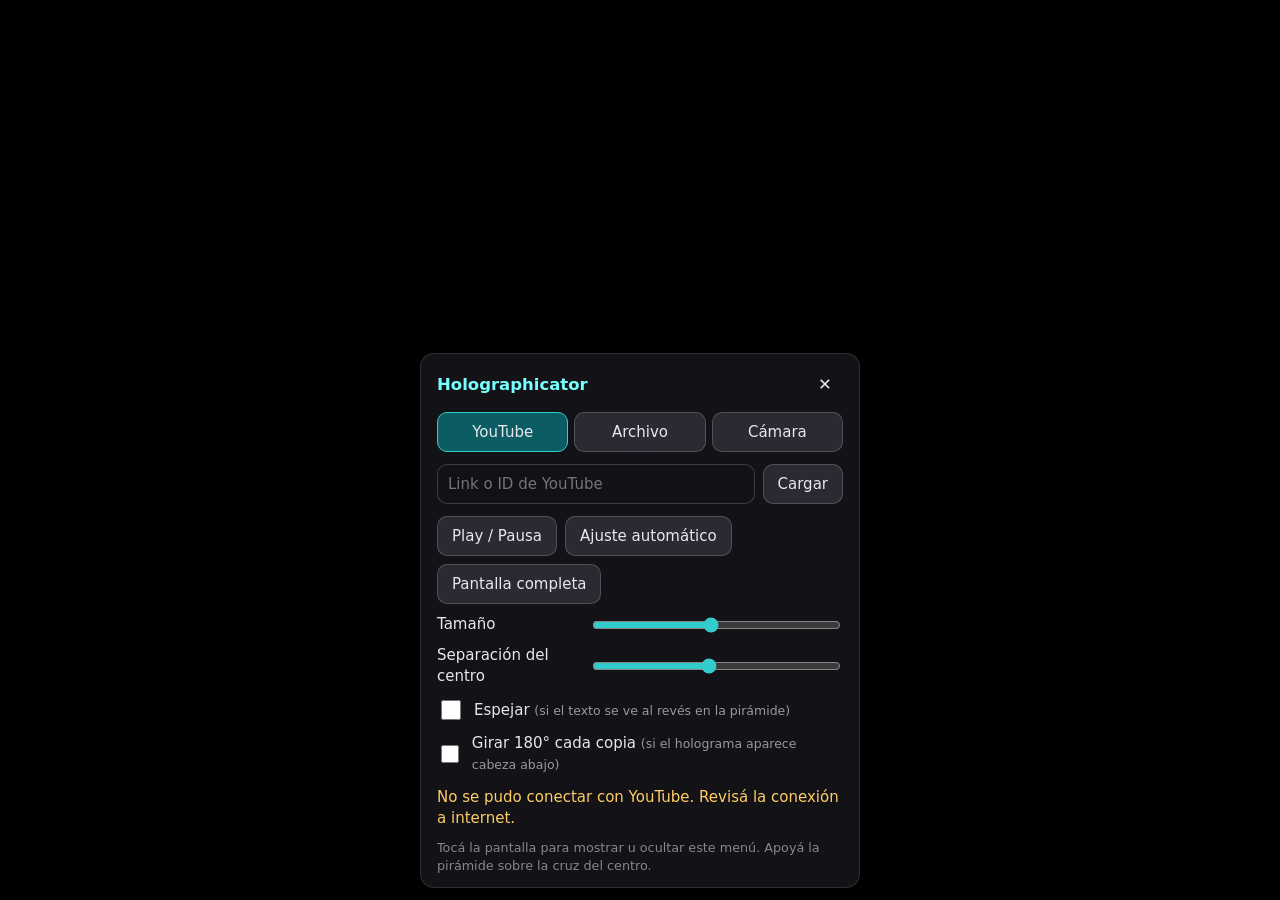
==== index.html @ efc8efd7 "Rewrite as Android app with YouTube, local file and camera modes - Move the web app to web/: no jQue" ====
<!DOCTYPE html>
<html lang="es">
<head>
  <meta charset="utf-8">
  <meta name="viewport" content="width=device-width, initial-scale=1, viewport-fit=cover">
  <meta name="theme-color" content="#000000">
  <meta name="referrer" content="strict-origin-when-cross-origin">
  <title>Holographicator</title>
  <link rel="stylesheet" href="style.css">
</head>
<body class="panel-open">
  <canvas id="canvas" hidden></canvas>
  <div id="yt-stage" hidden></div>
  <div id="tap-layer"></div>
  <div id="guide" aria-hidden="true"></div>

  <aside id="panel">
    <header>
      <h1>Holographicator</h1>
      <button id="close-panel" class="icon" type="button" aria-label="Ocultar menú">✕</button>
    </header>

    <div class="tabs" role="tablist">
      <button type="button" role="tab" data-mode="youtube">YouTube</button>
      <button type="button" role="tab" data-mode="file">Archivo</button>
      <button type="button" role="tab" data-mode="camera">Cámara</button>
    </div>

    <section data-for="youtube">
      <form id="yt-form" class="row">
        <input id="yt-url" type="text" inputmode="url" autocomplete="off" spellcheck="false"
               placeholder="Link o ID de YouTube">
        <button type="submit">Cargar</button>
      </form>
    </section>

    <section data-for="file">
      <div class="row">
        <label class="button">
          Elegir video o imagen
          <input id="file-input" type="file" accept="video/*,image/*" hidden>
        </label>
        <span id="file-name"></span>
      </div>
    </section>

    <section data-for="camera">
      <div class="row">
        <button id="camera-switch" type="button">Cambiar cámara</button>
      </div>
    </section>

    <section class="controls">
      <div class="row">
        <button id="play" type="button">Play / Pausa</button>
        <button id="auto-fit" type="button">Ajuste automático</button>
        <button id="fullscreen" type="button">Pantalla completa</button>
      </div>
      <label class="range">
        <span>Tamaño</span>
        <input id="size" type="range" min="0.1" max="1" step="0.005">
      </label>
      <label class="range">
        <span>Separación del centro</span>
        <input id="gap" type="range" min="0" max="0.5" step="0.0025">
      </label>
      <label class="check">
        <input id="mirror" type="checkbox">
        <span>Espejar <small>(si el texto se ve al revés en la pirámide)</small></span>
      </label>
      <label class="check">
        <input id="inward" type="checkbox">
        <span>Girar 180° cada copia <small>(si el holograma aparece cabeza abajo)</small></span>
      </label>
    </section>

    <p id="status" role="status"></p>
    <p class="hint">Tocá la pantalla para mostrar u ocultar este menú. Apoyá la pirámide sobre la cruz del centro.</p>
  </aside>

  <script src="app.js"></script>
</body>
</html>
---- style.css ----
*, *::before, *::after {
  box-sizing: border-box;
}

[hidden] {
  display: none !important;
}

html, body {
  margin: 0;
  height: 100%;
  overflow: hidden;
  background: #000;
  color: #e8e8ec;
  font: 15px/1.4 system-ui, -apple-system, "Segoe UI", Roboto, sans-serif;
  -webkit-tap-highlight-color: transparent;
  touch-action: manipulation;
}

#canvas, #yt-stage, #tap-layer {
  position: fixed;
  inset: 0;
}

#canvas {
  display: block;
  width: 100%;
  height: 100%;
}

#yt-stage {
  overflow: hidden;
}

#tap-layer {
  z-index: 1;
}

/* Each slot is a large square centered on the screen, clipped to the
   triangular sector that its copy owns, so neighbouring copies never overlap. */
.slot {
  position: absolute;
  transform-origin: 50% 50%;
  clip-path: polygon(50% 50%, 0 0, 100% 0);
  pointer-events: none;
}

.copy {
  position: absolute;
  background: #000;
  transform-origin: 50% 50%;
}

.copy > * {
  position: absolute;
  inset: 0;
  width: 100%;
  height: 100%;
  border: 0;
  pointer-events: none;
}

#guide {
  display: none;
  position: fixed;
  z-index: 2;
  left: 50%;
  top: 50%;
  width: 28px;
  height: 28px;
  margin: -14px 0 0 -14px;
  pointer-events: none;
}

#guide::before, #guide::after {
  content: "";
  position: absolute;
  background: rgba(0, 255, 255, 0.75);
}

#guide::before {
  left: 50%;
  top: 0;
  bottom: 0;
  width: 1px;
}

#guide::after {
  top: 50%;
  left: 0;
  right: 0;
  height: 1px;
}

body.panel-open #guide {
  display: block;
}

#panel {
  display: none;
  position: fixed;
  z-index: 3;
  left: 50%;
  bottom: max(12px, env(safe-area-inset-bottom));
  transform: translateX(-50%);
  width: min(440px, calc(100% - 24px));
  max-height: calc(100% - 24px);
  overflow-y: auto;
  padding: 12px 16px;
  background: rgba(20, 20, 26, 0.9);
  border: 1px solid rgba(255, 255, 255, 0.12);
  border-radius: 14px;
  backdrop-filter: blur(8px);
}

body.panel-open #panel {
  display: block;
}

@media (orientation: landscape) and (max-height: 560px) {
  #panel {
    left: auto;
    right: max(12px, env(safe-area-inset-right));
    top: 12px;
    bottom: 12px;
    transform: none;
    width: min(340px, 45%);
  }
}

#panel header {
  display: flex;
  align-items: center;
  justify-content: space-between;
}

h1 {
  margin: 0;
  font-size: 1.1rem;
  font-weight: 600;
  color: #7ff;
}

section {
  margin-top: 12px;
}

.row {
  display: flex;
  flex-wrap: wrap;
  align-items: center;
  gap: 8px;
}

button, .button {
  display: inline-flex;
  align-items: center;
  justify-content: center;
  min-height: 40px;
  padding: 8px 14px;
  border: 1px solid rgba(255, 255, 255, 0.18);
  border-radius: 10px;
  background: #2a2a33;
  color: inherit;
  font: inherit;
  cursor: pointer;
}

button:active, .button:active {
  background: #3a3a46;
}

button.icon {
  min-height: 36px;
  width: 36px;
  padding: 0;
  background: transparent;
  border: 0;
  font-size: 1.1rem;
}

.tabs {
  display: grid;
  grid-template-columns: repeat(3, 1fr);
  gap: 6px;
  margin-top: 10px;
}

.tabs button[aria-selected="true"] {
  background: #0b5d63;
  border-color: #3cc;
}

input[type="text"] {
  flex: 1;
  min-width: 0;
  min-height: 40px;
  padding: 8px 10px;
  border: 1px solid rgba(255, 255, 255, 0.18);
  border-radius: 10px;
  background: #111116;
  color: inherit;
  font: inherit;
}

#file-name {
  overflow: hidden;
  text-overflow: ellipsis;
  white-space: nowrap;
  max-width: 100%;
  color: #aaa;
}

.range, .check {
  display: flex;
  align-items: center;
  gap: 10px;
  margin-top: 10px;
}

.range span {
  flex: 0 0 9.5em;
}

.range input {
  flex: 1;
  min-width: 0;
  accent-color: #3cc;
}

.check input {
  width: 20px;
  height: 20px;
  accent-color: #3cc;
}

small {
  color: #999;
}

#status {
  margin: 12px 0 0;
  color: #fc6;
}

#status:empty {
  display: none;
}

.hint {
  margin: 10px 0 0;
  font-size: 0.85rem;
  color: #888;
}
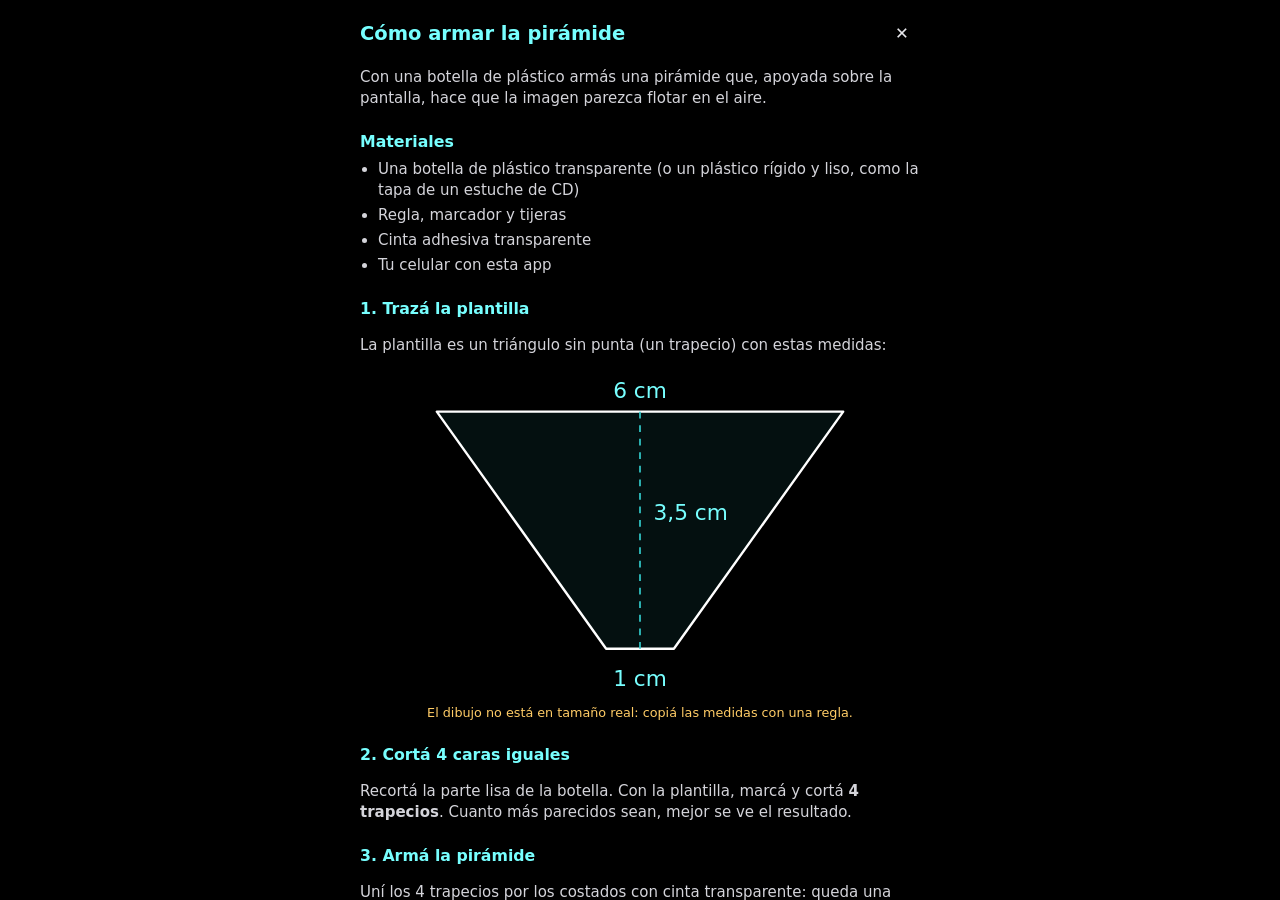
==== commit a8275ca8: "Add in-app guide to build the pyramid - New help screen with materials, steps, a diagram of where to" ====
--- a/index.html
+++ b/index.html
@@ -75,8 +75,83 @@
     </section>
 
     <p id="status" role="status"></p>
+    <button id="open-help" class="accent wide" type="button">📐 Cómo armar la pirámide</button>
     <p class="hint">Tocá la pantalla para mostrar u ocultar este menú. Apoyá la pirámide sobre la cruz del centro.</p>
   </aside>
+
+  <div id="help" role="dialog" aria-modal="true" aria-labelledby="help-title" hidden>
+    <div class="help-inner">
+      <header>
+        <h2 id="help-title">Cómo armar la pirámide</h2>
+        <button id="close-help" class="icon" type="button" aria-label="Cerrar ayuda">✕</button>
+      </header>
+
+      <p>Con una botella de plástico armás una pirámide que, apoyada sobre la pantalla, hace que la imagen parezca flotar en el aire.</p>
+
+      <h3>Materiales</h3>
+      <ul>
+        <li>Una botella de plástico transparente (o un plástico rígido y liso, como la tapa de un estuche de CD)</li>
+        <li>Regla, marcador y tijeras</li>
+        <li>Cinta adhesiva transparente</li>
+        <li>Tu celular con esta app</li>
+      </ul>
+
+      <h3>1. Trazá la plantilla</h3>
+      <p>La plantilla es un triángulo sin punta (un trapecio) con estas medidas:</p>
+      <figure class="template">
+        <div class="template-scroll">
+          <svg id="template-svg" viewBox="-1 -6 62 48" role="img" aria-label="Plantilla: trapecio de 6 cm de base mayor, 1 cm de base menor y 3,5 cm de alto">
+            <polygon class="cut" points="0,0 60,0 35,35 25,35" />
+            <line class="axis" x1="30" y1="0" x2="30" y2="35" />
+            <text x="30" y="-2">6 cm</text>
+            <text x="30" y="40.5">1 cm</text>
+            <text x="32" y="16" class="side">3,5 cm</text>
+          </svg>
+        </div>
+        <figcaption id="template-caption"></figcaption>
+      </figure>
+
+      <h3>2. Cortá 4 caras iguales</h3>
+      <p>Recortá la parte lisa de la botella. Con la plantilla, marcá y cortá <strong>4 trapecios</strong>. Cuanto más parecidos sean, mejor se ve el resultado.</p>
+
+      <h3>3. Armá la pirámide</h3>
+      <p>Uní los 4 trapecios por los costados con cinta transparente: queda una pirámide sin punta, con un cuadrado grande de 6 cm arriba y uno chico de 1 cm abajo. Que los bordes queden bien pegados y la pirámide firme.</p>
+
+      <h3>4. Elegí qué mostrar</h3>
+      <p>Cerrá esta ayuda y elegí un video de YouTube, uno del celular o la cámara. Los videos con <strong>fondo negro</strong> son los que mejor quedan.</p>
+
+      <h3>5. Mirá el holograma</h3>
+      <figure class="diagram">
+        <svg viewBox="0 0 120 120" role="img" aria-label="La pirámide va apoyada con el cuadrado chico sobre la cruz del centro">
+          <rect class="screen" x="1" y="1" width="118" height="118" rx="8" />
+          <rect class="copy" x="44" y="14" width="32" height="18" />
+          <rect class="copy" x="44" y="88" width="32" height="18" />
+          <rect class="copy" x="14" y="44" width="18" height="32" />
+          <rect class="copy" x="88" y="44" width="18" height="32" />
+          <path class="pyramid" d="M30,30 H90 V90 H30 Z M55,55 H65 V65 H55 Z M30,30 L55,55 M90,30 L65,55 M90,90 L65,65 M30,90 L55,65" />
+          <path class="cross" d="M60,54 V66 M54,60 H66" />
+        </svg>
+      </figure>
+      <p>Apagá la luz, poné el celular acostado y apoyá la pirámide <strong>con el cuadrado chico hacia abajo</strong>, justo sobre la cruz celeste del centro. Mirala desde un costado, a la altura de la pirámide: la imagen aparece flotando adentro.</p>
+
+      <h3>Si no se ve bien</h3>
+      <ul>
+        <li>Imágenes cortadas o fuera de las caras: tocá <strong>Ajuste automático</strong> o mové <strong>Tamaño</strong> y <strong>Separación del centro</strong>.</li>
+        <li>El holograma aparece cabeza abajo: activá <strong>Girar 180° cada copia</strong>.</li>
+        <li>El texto se lee al revés: activá <strong>Espejar</strong>.</li>
+        <li>Imagen borrosa o deformada: usá un plástico más liso y transparente, sin rayas.</li>
+      </ul>
+
+      <h3>¿Es un holograma de verdad?</h3>
+      <p>No: es una <strong>proyección estereográfica</strong>. La luz de las 4 imágenes se refleja en las caras de la pirámide y coincide en el centro, donde parece formarse una imagen con volumen. Si tapás una cara, esa parte de la imagen deja de verse; en un holograma real no pasa eso.</p>
+
+      <p class="source">Pasos basados en la guía de Parque Explora:
+        <a href="https://www.parqueexplora.org/aprende/como-hacer-un-proyector-de-imagenes-3d-con-tu-celular" target="_blank" rel="noopener">Cómo hacer un proyector de imágenes 3D con tu celular</a>.
+        Las medidas de la plantilla son una referencia habitual, no son de esa guía.</p>
+
+      <button id="help-done" class="accent wide" type="button">Listo, ¡a probar!</button>
+    </div>
+  </div>
 
   <script src="app.js"></script>
 </body>
--- a/style.css
+++ b/style.css
@@ -252,3 +252,156 @@
   font-size: 0.85rem;
   color: #888;
 }
+
+button.accent {
+  background: #0b5d63;
+  border-color: #3cc;
+}
+
+button.accent:active {
+  background: #0e7880;
+}
+
+button.wide {
+  width: 100%;
+  margin-top: 12px;
+}
+
+#help {
+  position: fixed;
+  inset: 0;
+  z-index: 4;
+  overflow-y: auto;
+  background: #000;
+  padding: max(16px, env(safe-area-inset-top)) max(16px, env(safe-area-inset-right))
+           max(16px, env(safe-area-inset-bottom)) max(16px, env(safe-area-inset-left));
+}
+
+.help-inner {
+  max-width: 560px;
+  margin: 0 auto;
+}
+
+#help header {
+  display: flex;
+  align-items: center;
+  justify-content: space-between;
+  gap: 12px;
+}
+
+h2 {
+  margin: 0;
+  font-size: 1.3rem;
+  color: #7ff;
+}
+
+h3 {
+  margin: 22px 0 6px;
+  font-size: 1.05rem;
+  color: #7ff;
+}
+
+#help p, #help li {
+  color: #d4d4da;
+}
+
+#help ul {
+  margin: 0;
+  padding-left: 1.2em;
+}
+
+#help li + li {
+  margin-top: 4px;
+}
+
+#help a {
+  color: #7ff;
+}
+
+figure {
+  margin: 12px 0;
+}
+
+.template-scroll {
+  overflow-x: auto;
+  margin: 0 -16px;
+  padding: 0 16px;
+}
+
+#template-svg {
+  display: block;
+  width: 100%;
+  max-width: 420px;
+  margin: 0 auto;
+}
+
+#template-svg .cut {
+  fill: rgba(51, 204, 204, 0.08);
+  stroke: #fff;
+  stroke-width: 0.35;
+  stroke-linejoin: round;
+}
+
+#template-svg .axis {
+  stroke: #3cc;
+  stroke-width: 0.25;
+  stroke-dasharray: 1 1;
+}
+
+#template-svg text {
+  fill: #7ff;
+  font-size: 3.2px;
+  text-anchor: middle;
+}
+
+#template-svg text.side {
+  text-anchor: start;
+}
+
+figcaption {
+  margin-top: 8px;
+  font-size: 0.85rem;
+  color: #fc6;
+  text-align: center;
+}
+
+figcaption:empty {
+  display: none;
+}
+
+.diagram svg {
+  display: block;
+  width: min(240px, 70%);
+  margin: 0 auto;
+}
+
+.diagram .screen {
+  fill: #050505;
+  stroke: #555;
+  stroke-width: 1.5;
+}
+
+.diagram .copy {
+  fill: #0b5d63;
+}
+
+.diagram .pyramid {
+  fill: none;
+  stroke: #fff;
+  stroke-width: 1;
+  stroke-linejoin: round;
+}
+
+.diagram .cross {
+  stroke: #3cc;
+  stroke-width: 1;
+}
+
+.source {
+  margin-top: 22px;
+  font-size: 0.85rem;
+}
+
+#help-done {
+  margin: 16px 0 8px;
+}
